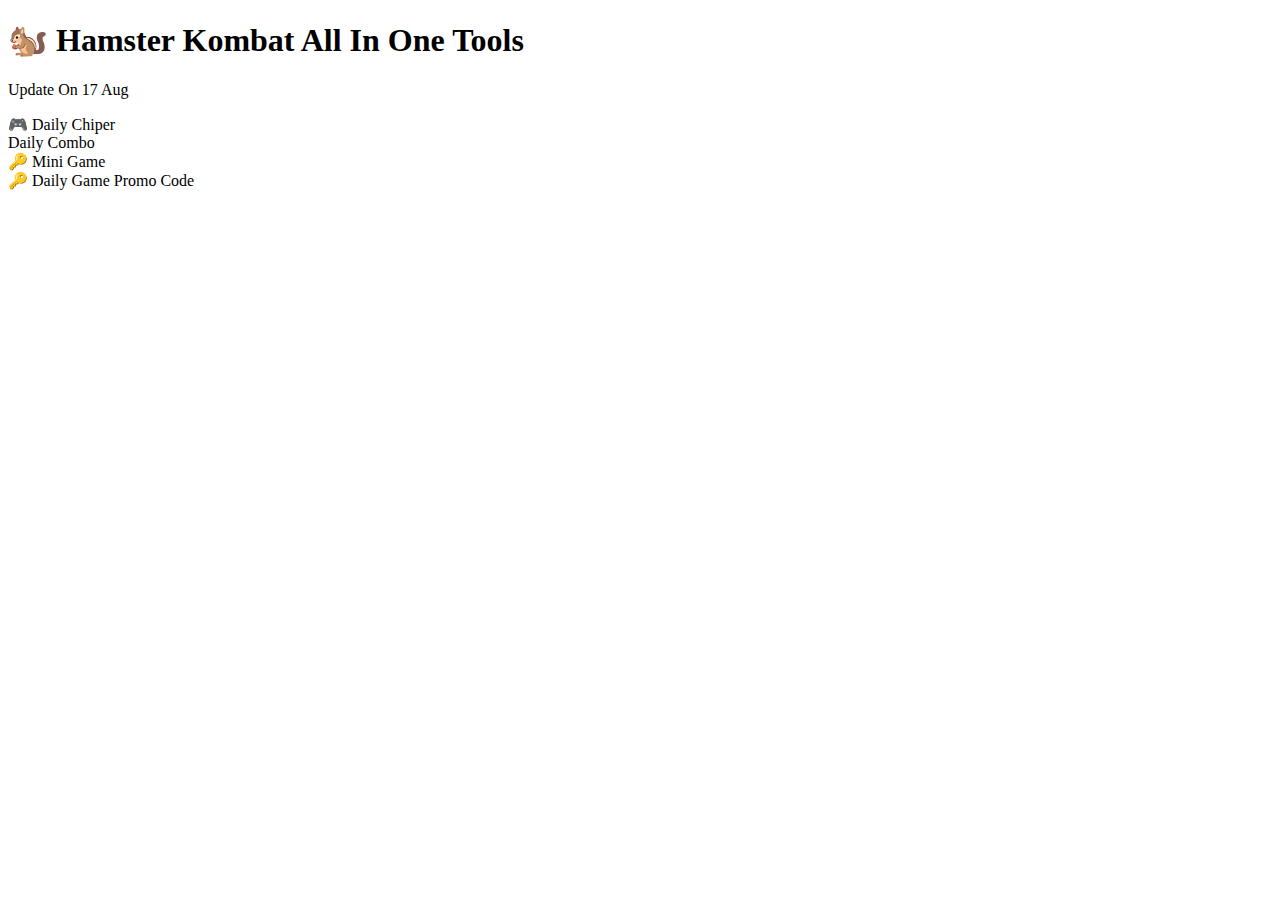
==== index.html @ 37bcf3da "add html files" ====
<!DOCTYPE html>
<html lang="en">
<head>
    <meta charset="UTF-8">
    <meta name="viewport" content="width=device-width, initial-scale=1.0">
    <title>Hamster Combat</title>
    <link rel="stylesheet" href="style/styles.css">
    <link rel="stylesheet" href="https://cdnjs.cloudflare.com/ajax/libs/font-awesome/4.7.0/css/font-awesome.min.css">
</head>
<body>
    <h1> 🐿️ Hamster Kombat All In One Tools</h1>
    <div class="container">
         <p class="update-date">Update On 17 Aug</p>
        
        
        <div class="option" onclick="window.location.href='daily-cipher.html'">
            <span>🎮 Daily Chiper</span>
           
        </div>
        
        <div class="option" onclick="window.location.href='daily-combo.html'">
           <span> Daily Combo</span>
        </div>
        
        
        <div class="option" onclick="window.location.href='mini-game.html'">
            <span> 🔑  Mini Game</span>
        </div>
        <div class="option" onclick="window.location.href='daily-game-promo.html'">
            <span> 🔑 Daily Game Promo Code</span>
        </div>
    </div>
</body>
</html>
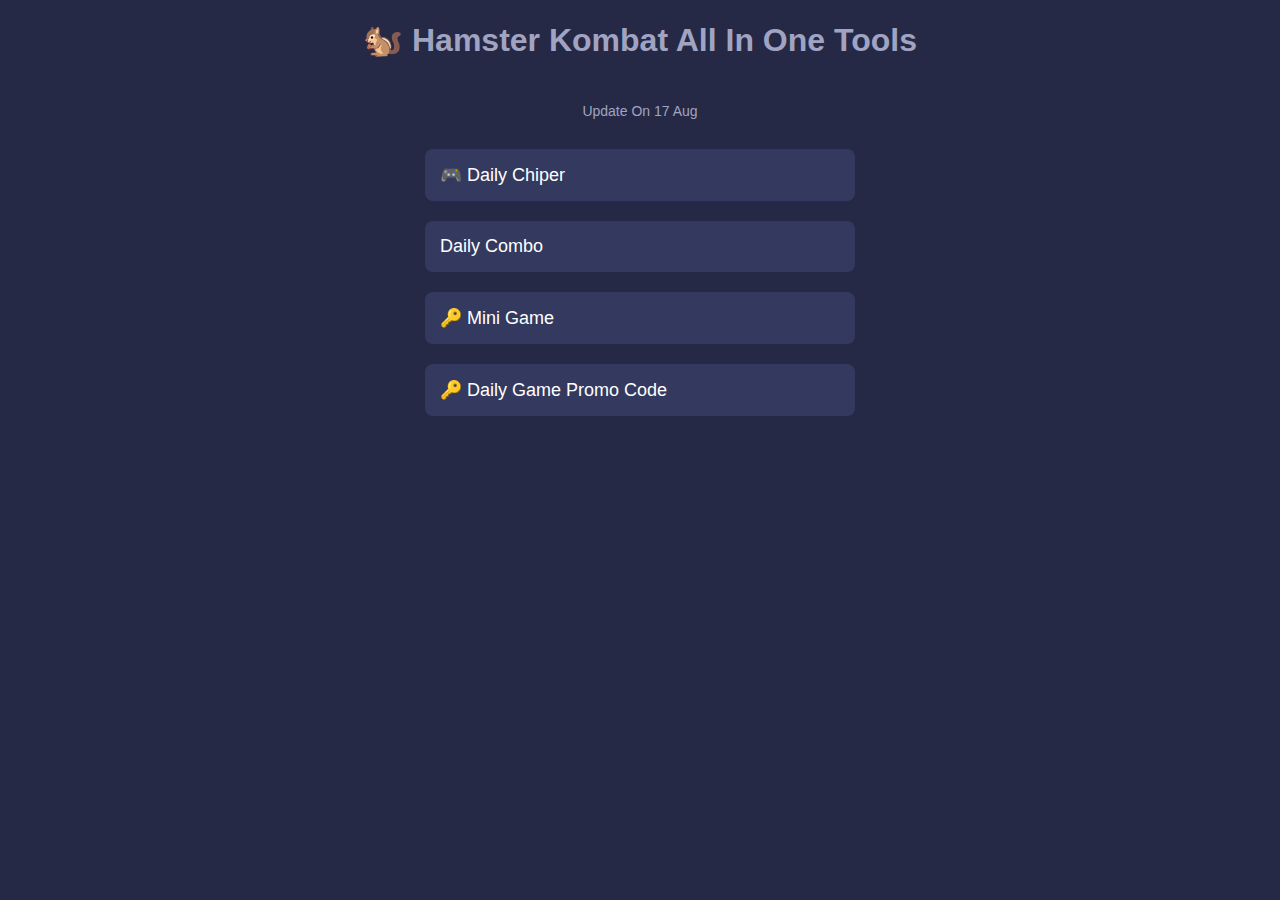
==== commit c404ac2e: "Update index.html" ====
--- a/index.html
+++ b/index.html
@@ -4,7 +4,7 @@
     <meta charset="UTF-8">
     <meta name="viewport" content="width=device-width, initial-scale=1.0">
     <title>Hamster Combat</title>
-    <link rel="stylesheet" href="style/styles.css">
+    <link rel="stylesheet" href="styles.css">
     <link rel="stylesheet" href="https://cdnjs.cloudflare.com/ajax/libs/font-awesome/4.7.0/css/font-awesome.min.css">
 </head>
 <body>
--- a/styles.css
+++ b/styles.css
@@ -0,0 +1,54 @@
+
+body {
+    margin: 0;
+    padding: 0;
+    font-family: Arial, sans-serif;
+    background-color: #252945;
+}
+
+.container {
+    display: flex;
+    flex-direction: column;
+    align-items: center;
+    padding: 20px;
+}
+
+.option {
+    width: 90%;
+    max-width: 400px;
+    background-color: #343a5f;
+    color: #fff;
+    padding: 15px;
+    margin: 10px 0;
+    display: flex;
+    align-items: center;
+    border-radius: 8px;
+    cursor: pointer;
+    transition: background-color 0.3s;
+}
+
+.option:hover {
+    background-color: #2b3154;
+}
+
+.option img {
+    width: 40px;
+    height: 40px;
+    margin-right: 15px;
+}
+
+.option span {
+    font-size: 18px;
+    font-weight: 500;
+}
+.update-date {
+    text-align: center;
+    font-size: 14px;
+    color: #a0a4c2;
+    margin-bottom: 20px;
+}
+h1{
+    text-align: center;
+    color: #a0a4c2;
+    margin-bottom: 10px;
+}
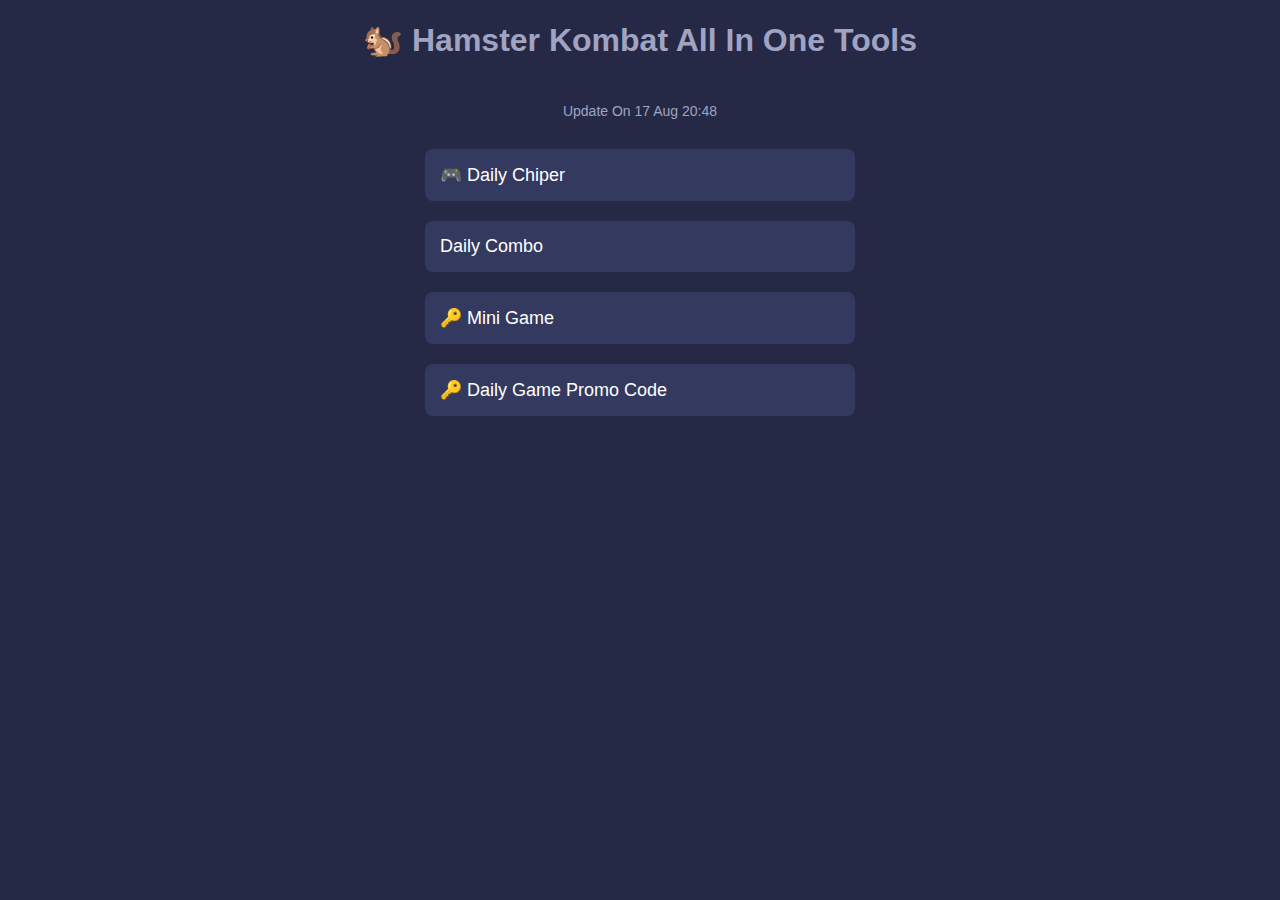
==== commit b9562728: "Update index.html" ====
--- a/index.html
+++ b/index.html
@@ -10,7 +10,7 @@
 <body>
     <h1> 🐿️ Hamster Kombat All In One Tools</h1>
     <div class="container">
-         <p class="update-date">Update On 17 Aug</p>
+         <p class="update-date">Update On 17 Aug 20:48</p>
         
         
         <div class="option" onclick="window.location.href='daily-cipher.html'">
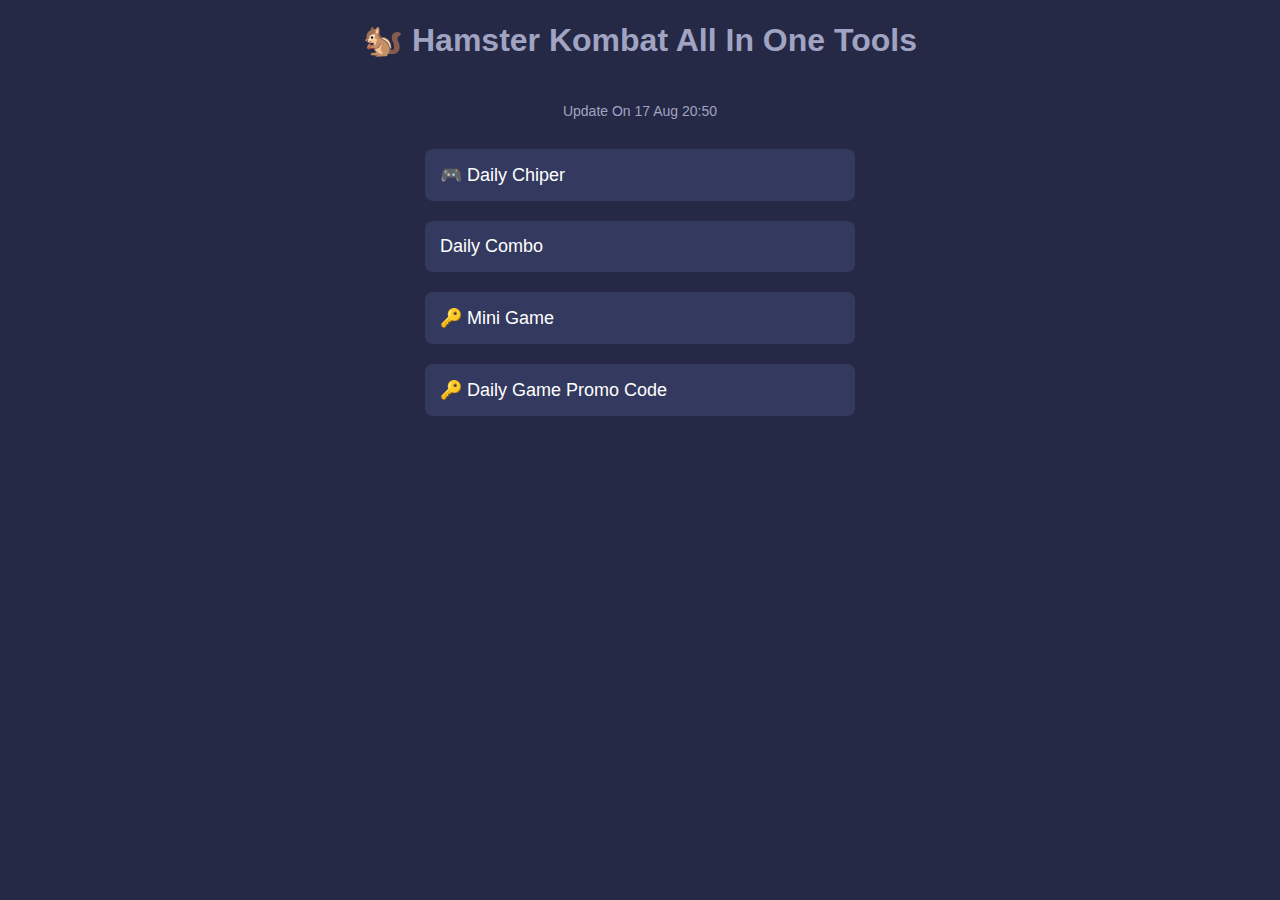
==== commit 1d937189: "Update index.html" ====
--- a/index.html
+++ b/index.html
@@ -10,7 +10,7 @@
 <body>
     <h1> 🐿️ Hamster Kombat All In One Tools</h1>
     <div class="container">
-         <p class="update-date">Update On 17 Aug 20:48</p>
+         <p class="update-date">Update On 17 Aug 20:50</p>
         
         
         <div class="option" onclick="window.location.href='daily-cipher.html'">
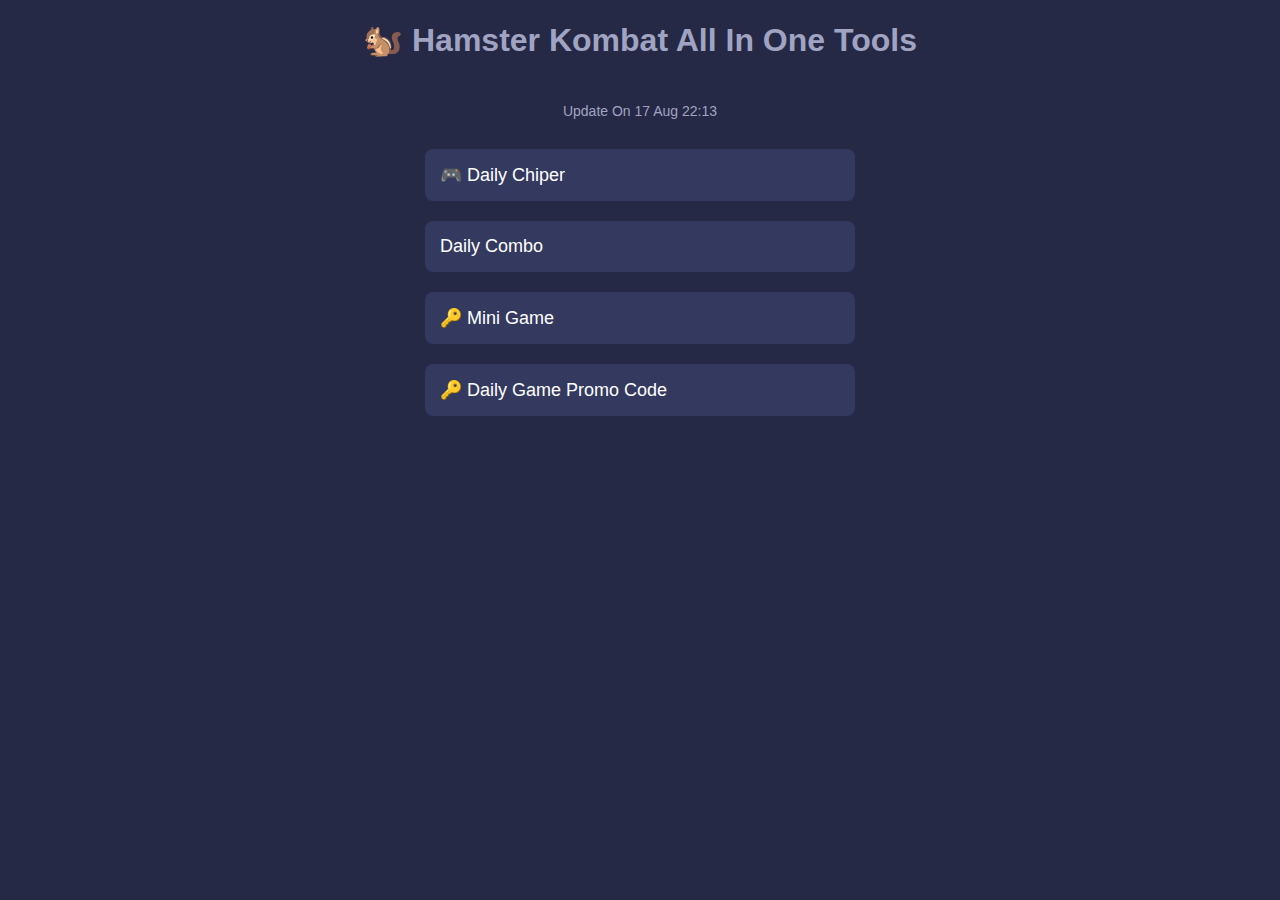
==== commit ad821437: "Update index.html" ====
--- a/index.html
+++ b/index.html
@@ -10,7 +10,7 @@
 <body>
     <h1> 🐿️ Hamster Kombat All In One Tools</h1>
     <div class="container">
-         <p class="update-date">Update On 17 Aug 20:50</p>
+         <p class="update-date">Update On 17 Aug 22:13</p>
         
         
         <div class="option" onclick="window.location.href='daily-cipher.html'">
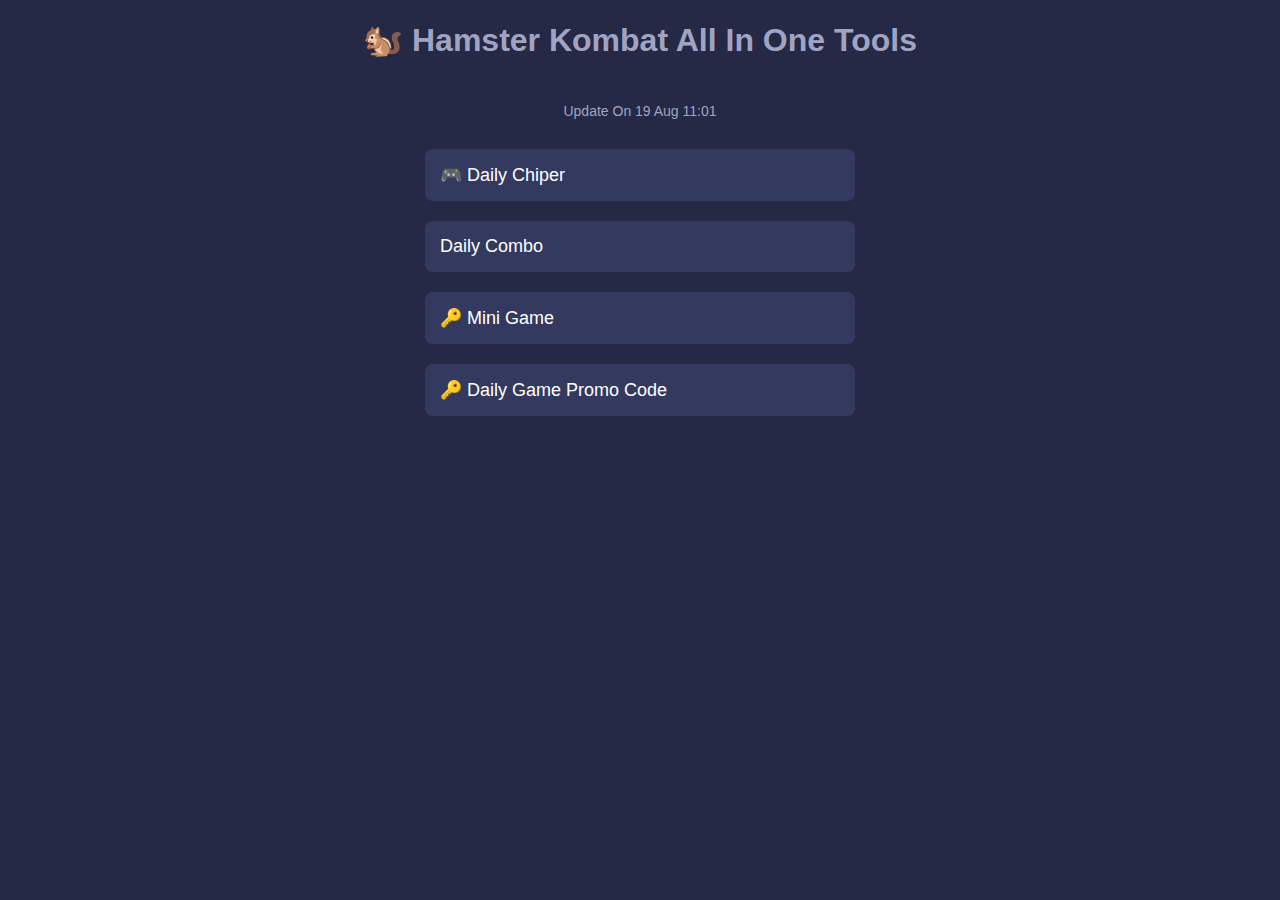
==== commit 2a5e8a0c: "Update index.html" ====
--- a/index.html
+++ b/index.html
@@ -10,7 +10,7 @@
 <body>
     <h1> 🐿️ Hamster Kombat All In One Tools</h1>
     <div class="container">
-         <p class="update-date">Update On 17 Aug 22:13</p>
+         <p class="update-date">Update On 19 Aug 11:01</p>
         
         
         <div class="option" onclick="window.location.href='daily-cipher.html'">
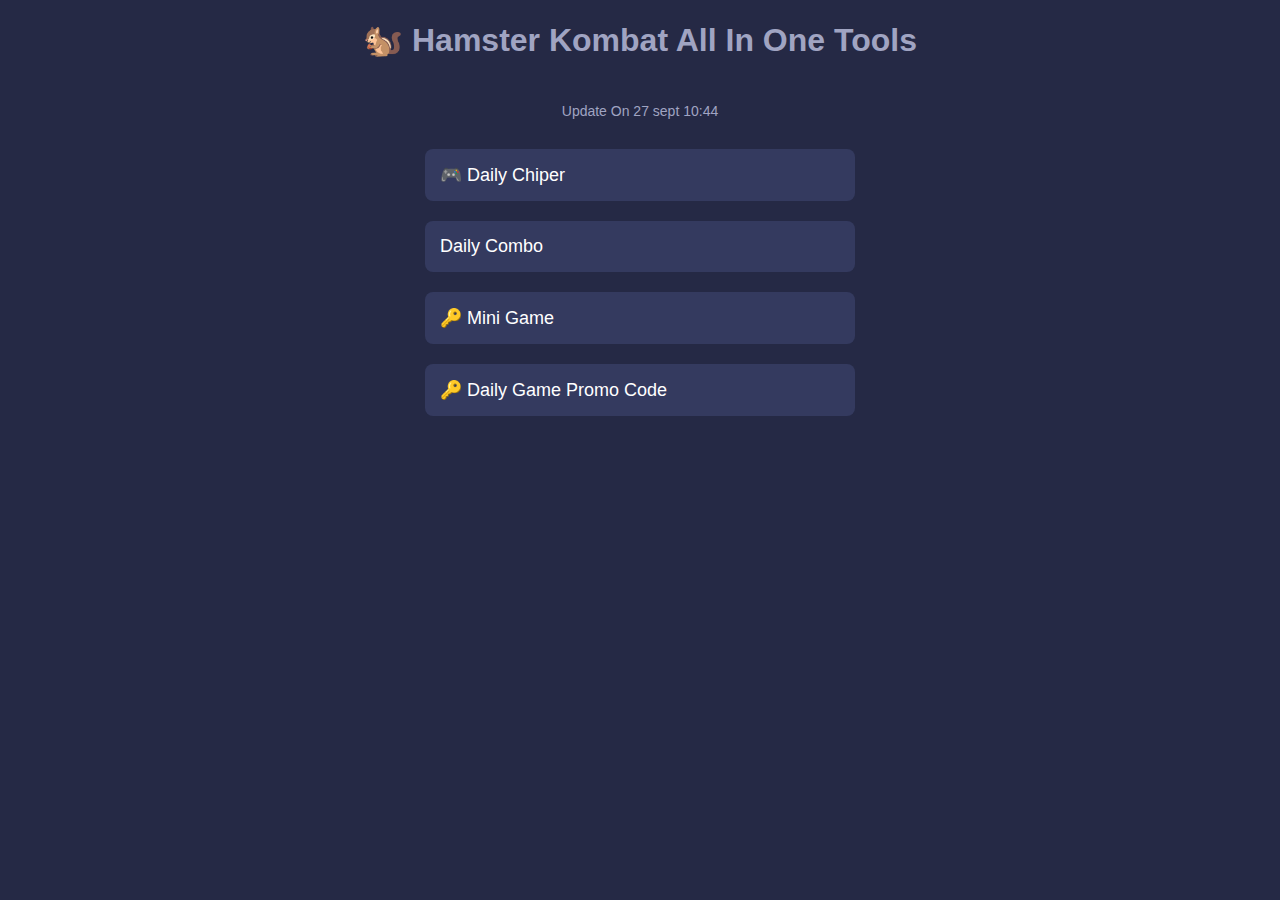
==== commit cde2eba0: "Update index.html" ====
--- a/index.html
+++ b/index.html
@@ -10,7 +10,7 @@
 <body>
     <h1> 🐿️ Hamster Kombat All In One Tools</h1>
     <div class="container">
-         <p class="update-date">Update On 19 Aug 11:01</p>
+         <p class="update-date">Update On 27 sept 10:44</p>
         
         
         <div class="option" onclick="window.location.href='daily-cipher.html'">
